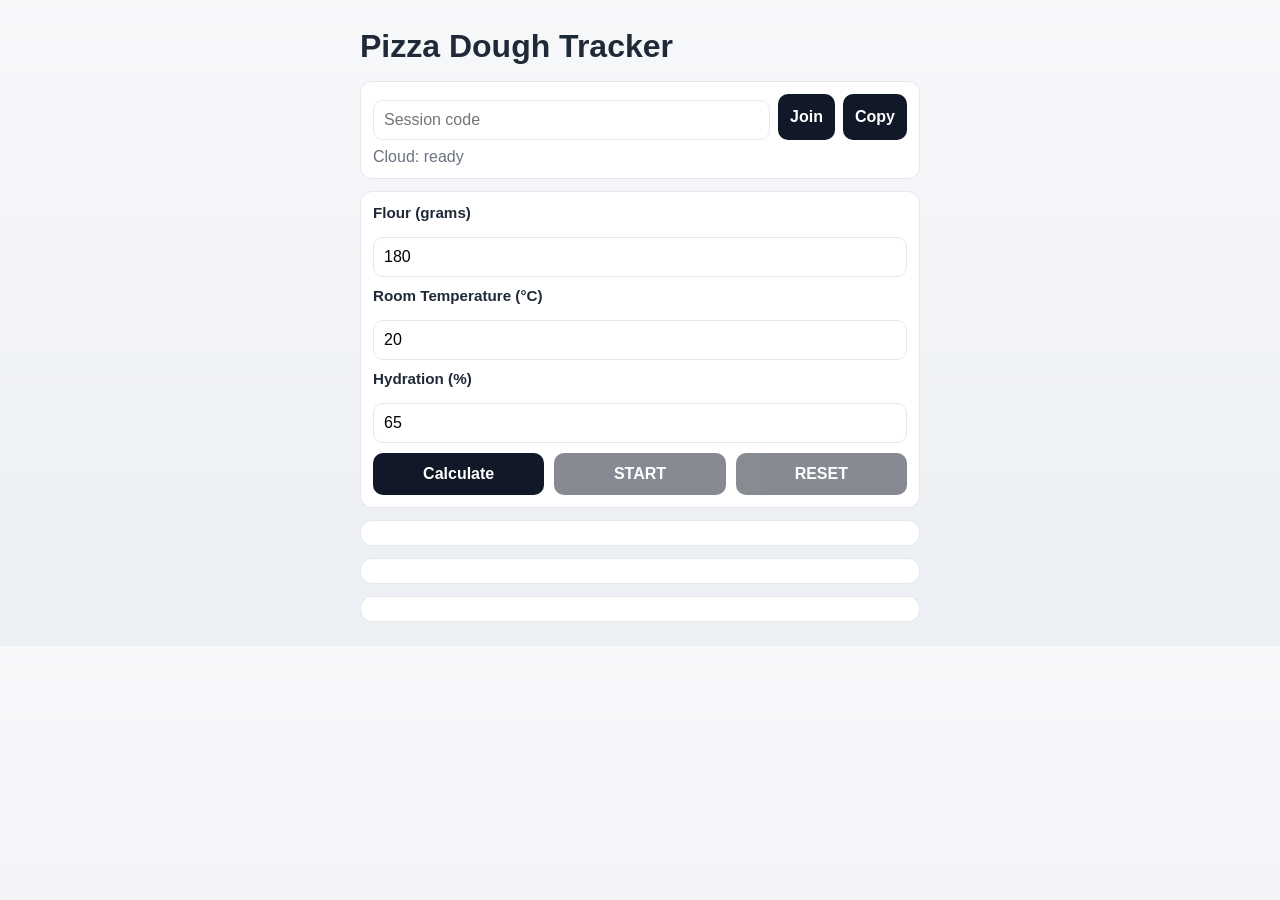
==== index.html @ 360ced1b "Fix fresh reset behavior" ====
<!doctype html>
<html lang="en">
<head>
  <meta charset="UTF-8" />
  <meta name="viewport" content="width=device-width, initial-scale=1.0" />
  <title>Pizza Dough Tracker</title>
  <link rel="stylesheet" href="style.css" />
</head>
<body>
  <main class="app">
    <h1>Pizza Dough Tracker</h1>
    <section class="card">
      <div class="session-row">
        <input type="text" id="session-id" placeholder="Session code" autocomplete="off" autocapitalize="characters" />
        <button id="join-session">Join</button>
        <button id="copy-session">Copy</button>
      </div>
      <p class="subtitle" id="session-status">Cloud: configure Supabase</p>
    </section>
    <section class="card">
      <div class="inputs">
        <label for="flour">Flour (grams)</label>
        <input type="number" id="flour" min="1" step="0.1" value="180" placeholder="e.g. 500" />

        <label for="temp">Room Temperature (°C)</label>
        <input type="number" id="temp" min="1" step="0.1" value="20" placeholder="e.g. 22" />

        <label for="hydration">Hydration (%)</label>
        <input type="number" id="hydration" min="40" max="90" step="0.1" value="65" />

        <div class="button-row">
          <button id="calculate">Calculate</button>
          <button id="start" disabled>START</button>
          <button id="reset" disabled>RESET</button>
        </div>
      </div>
    </section>

    <section class="card" id="ingredients"></section>

    <section class="card timeline-card" id="timeline"></section>
    <section class="card" id="stages"></section>
  </main>

  <audio id="alert-sound" src="sounds/stage-complete.mp3" preload="auto"></audio>
  <script src="script.js"></script>
</body>
</html>
---- style.css ----
:root {
  --bg: #f4f5f7;
  --surface: #ffffff;
  --text: #1f2937;
  --muted: #6b7280;
  --border: #e5e7eb;
  --track: #ddd;
  --success: #4caf50;
  --complete: #2196f3;
  --autolyse: #ff3b30;
  --fermentation: #0ea5e9;
  --proofing: #34d399;
}

* {
  box-sizing: border-box;
}

body {
  margin: 0;
  font-family: "Segoe UI", Tahoma, Geneva, Verdana, sans-serif;
  background: linear-gradient(180deg, #f7f8fa 0%, #eceff3 100%);
  color: var(--text);
  padding: 16px;
}

.app {
  max-width: 560px;
  margin: 0 auto;
  display: grid;
  gap: 12px;
}

h1 {
  margin: 4px 0;
}

.subtitle {
  margin: 0;
  color: var(--muted);
}

.card {
  background: var(--surface);
  border: 1px solid var(--border);
  border-radius: 12px;
  padding: 12px;
}

.inputs {
  display: grid;
  gap: 10px;
}

.session-row {
  display: grid;
  grid-template-columns: minmax(0, 1fr) auto auto;
  gap: 8px;
}

label {
  font-weight: 600;
  font-size: 0.95rem;
}

input {
  width: 100%;
  margin-top: 6px;
  padding: 10px;
  border-radius: 10px;
  border: 1px solid var(--border);
  font-size: 1rem;
}

#session-status {
  margin-top: 8px;
}

button {
  padding: 12px;
  width: 100%;
  border-radius: 10px;
  border: 0;
  font-size: 1rem;
  font-weight: 600;
  background: #111827;
  color: #fff;
}

button:disabled {
  opacity: 0.5;
}

.button-row {
  display: grid;
  grid-template-columns: 1fr 1fr 1fr;
  gap: 10px;
}

.ingredients-title {
  margin: 0 0 8px;
  font-size: 1rem;
}

.ingredients-grid {
  display: grid;
  grid-template-columns: 1fr 1fr;
  gap: 8px;
}

.ingredient-item {
  border: 1px solid var(--border);
  border-radius: 10px;
  padding: 10px;
}

.ingredient-item strong {
  display: block;
  color: var(--muted);
  font-size: 0.85rem;
  margin-bottom: 4px;
}

.stage-title {
  font-weight: 700;
}

.stage-timer {
  color: var(--muted);
  margin-top: 4px;
}

.progress-bar {
  width: 100%;
  background: var(--track);
  border-radius: 0;
  overflow: hidden;
  height: 14px;
  margin-top: 10px;
}

.progress-inner {
  width: 0%;
  height: 100%;
  background: var(--success);
  transition: width 1s linear;
}

.stage-complete .progress-inner {
  background: var(--complete);
}

.timeline-card h2 {
  margin: 0 0 10px;
  font-size: 1rem;
}

.timeline-track {
  position: relative;
  width: 100%;
  height: 28px;
  border-radius: 0;
  background: var(--track);
  overflow: hidden;
}

.timeline-segment {
  height: 100%;
  float: left;
  min-width: 16%;
}

.timeline-fill {
  position: absolute;
  inset: 0 auto 0 0;
  width: 0%;
  background: rgba(255, 255, 255, 0.55);
  border-right: 3px solid #111827;
}

.timeline-legend {
  margin: 10px 0 0;
  display: grid;
  grid-template-columns: 1fr;
  gap: 6px;
  padding: 0;
  list-style: none;
}

.timeline-legend li {
  display: block;
  color: var(--muted);
  font-size: 1rem;
  font-weight: 600;
}

.swatch {
  display: none;
}

@media (min-width: 640px) {
  body {
    padding: 24px;
  }

  .timeline-legend {
    grid-template-columns: repeat(3, 1fr);
  }
}

@media (max-width: 460px) {
  .session-row {
    grid-template-columns: 1fr 1fr;
  }

  #session-id {
    grid-column: 1 / -1;
  }

  #join-session,
  #copy-session {
    padding: 10px 8px;
    font-size: 0.9rem;
  }
}
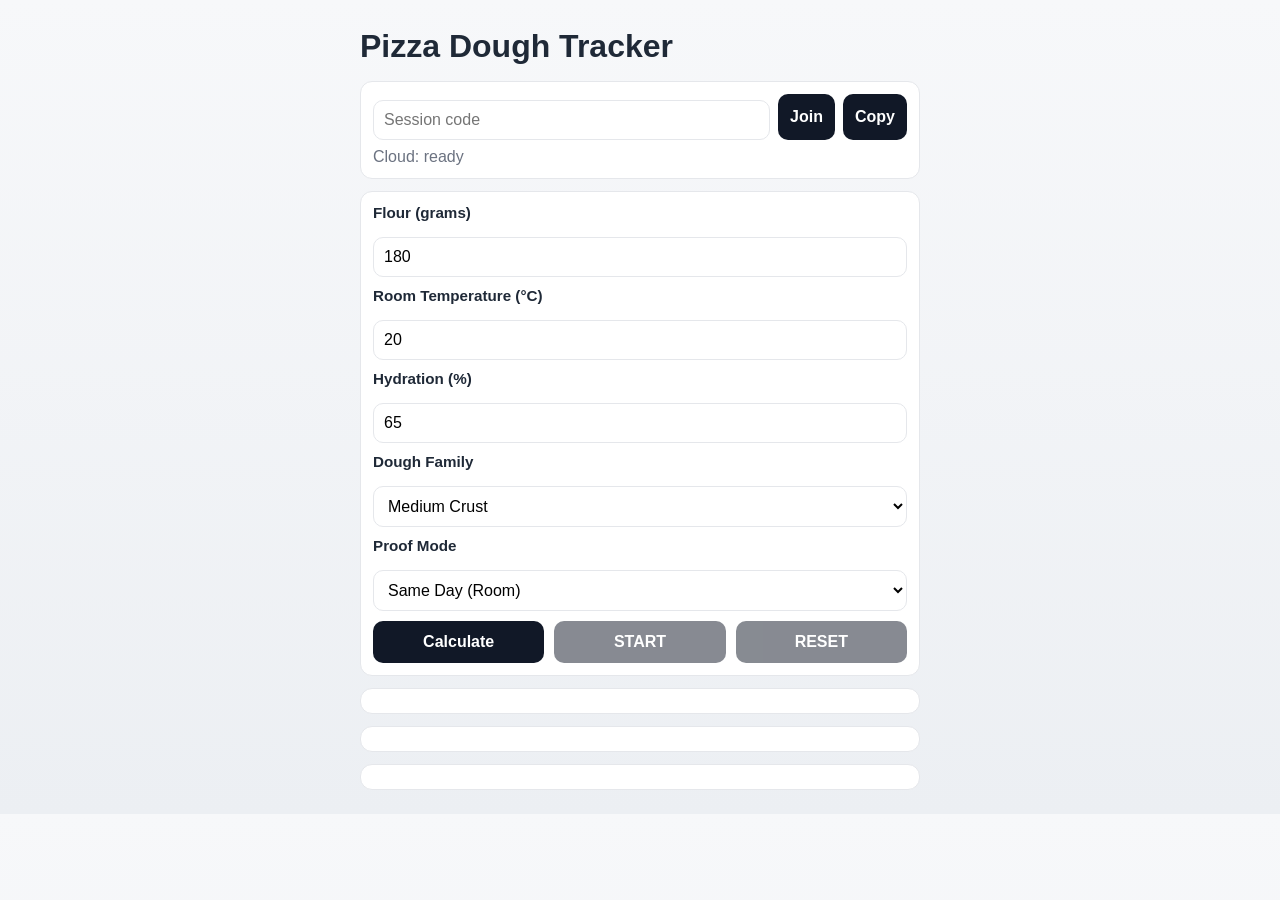
==== commit bf06682c: "Refactor dough calculation model" ====
--- a/index.html
+++ b/index.html
@@ -28,6 +28,19 @@
         <label for="hydration">Hydration (%)</label>
         <input type="number" id="hydration" min="40" max="90" step="0.1" value="65" />
 
+        <label for="dough-family">Dough Family</label>
+        <select id="dough-family">
+          <option value="medium_crust" selected>Medium Crust</option>
+          <option value="high_hydration">High Hydration</option>
+        </select>
+
+        <label for="proof-mode">Proof Mode</label>
+        <select id="proof-mode">
+          <option value="same_day_room" selected>Same Day (Room)</option>
+          <option value="cold_24h">Cold Proof 24h</option>
+          <option value="cold_48h">Cold Proof 48h</option>
+        </select>
+
         <div class="button-row">
           <button id="calculate">Calculate</button>
           <button id="start" disabled>START</button>
--- a/style.css
+++ b/style.css
@@ -72,6 +72,16 @@
   font-size: 1rem;
 }
 
+select {
+  width: 100%;
+  margin-top: 6px;
+  padding: 10px;
+  border-radius: 10px;
+  border: 1px solid var(--border);
+  font-size: 1rem;
+  background: #fff;
+}
+
 #session-status {
   margin-top: 8px;
 }
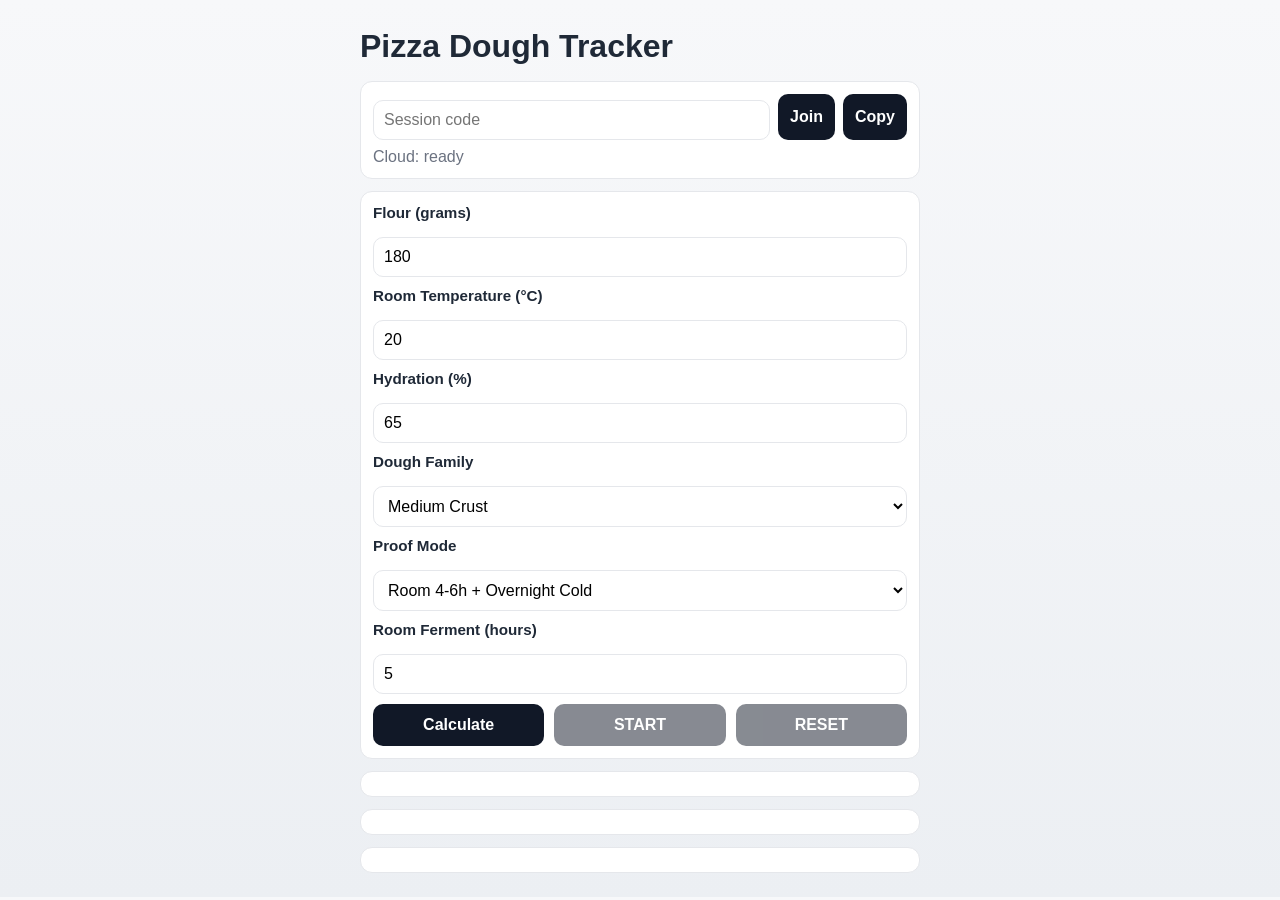
==== commit 1977cd46: "Add room overnight mode" ====
--- a/index.html
+++ b/index.html
@@ -36,10 +36,21 @@
 
         <label for="proof-mode">Proof Mode</label>
         <select id="proof-mode">
-          <option value="same_day_room" selected>Same Day (Room)</option>
+          <option value="room_overnight" selected>Room 4-6h + Overnight Cold</option>
+          <option value="same_day_room">Same Day (Room)</option>
           <option value="cold_24h">Cold Proof 24h</option>
           <option value="cold_48h">Cold Proof 48h</option>
         </select>
+
+        <label for="room-ferment-hours">Room Ferment (hours)</label>
+        <input
+          type="number"
+          id="room-ferment-hours"
+          min="4"
+          max="6"
+          step="0.5"
+          value="5"
+        />
 
         <div class="button-row">
           <button id="calculate">Calculate</button>
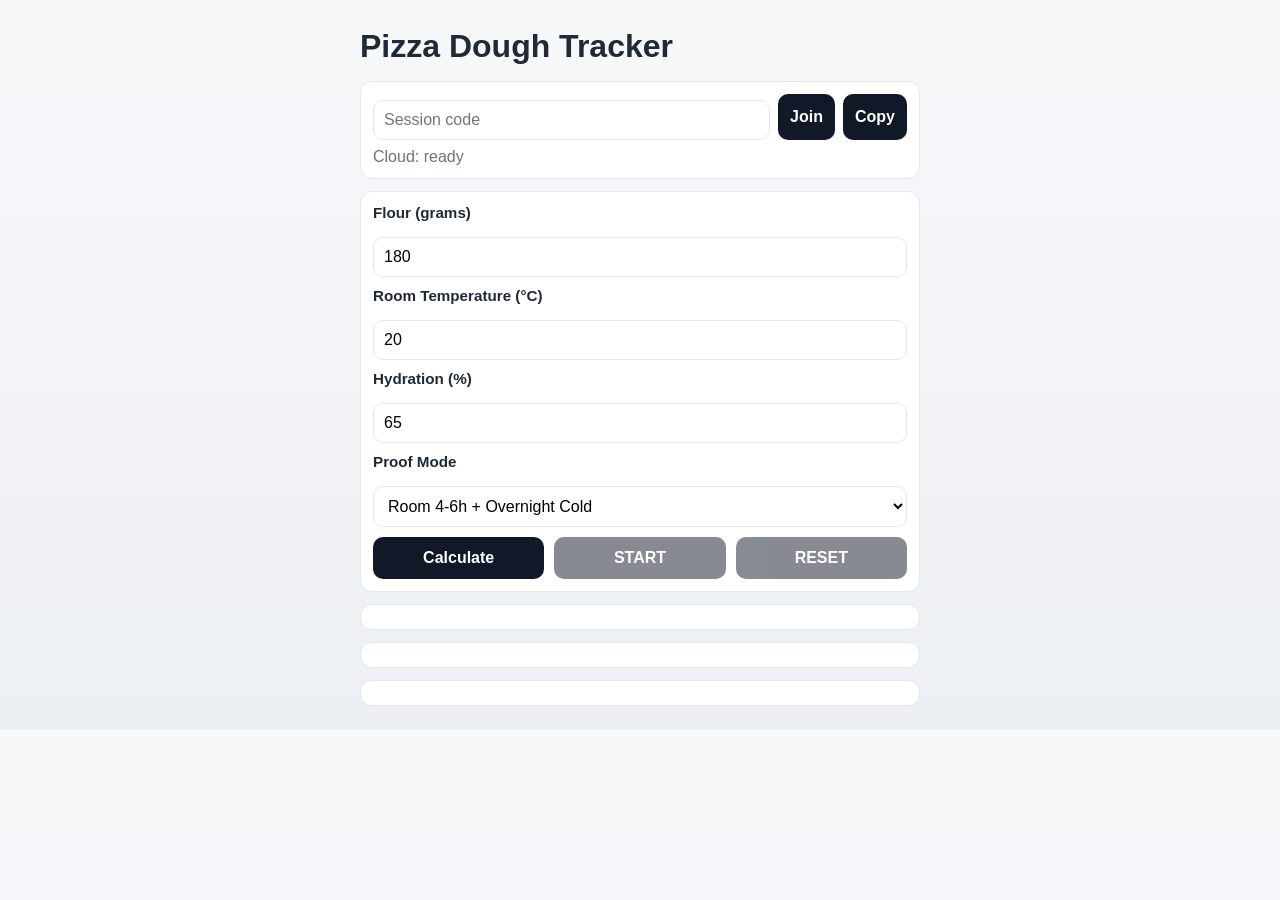
==== commit a77f3d1f: "Simplify proof parameters" ====
--- a/index.html
+++ b/index.html
@@ -28,29 +28,11 @@
         <label for="hydration">Hydration (%)</label>
         <input type="number" id="hydration" min="40" max="90" step="0.1" value="65" />
 
-        <label for="dough-family">Dough Family</label>
-        <select id="dough-family">
-          <option value="medium_crust" selected>Medium Crust</option>
-          <option value="high_hydration">High Hydration</option>
-        </select>
-
         <label for="proof-mode">Proof Mode</label>
         <select id="proof-mode">
           <option value="room_overnight" selected>Room 4-6h + Overnight Cold</option>
-          <option value="same_day_room">Same Day (Room)</option>
-          <option value="cold_24h">Cold Proof 24h</option>
-          <option value="cold_48h">Cold Proof 48h</option>
+          <option value="room_temperature">Room Temperature</option>
         </select>
-
-        <label for="room-ferment-hours">Room Ferment (hours)</label>
-        <input
-          type="number"
-          id="room-ferment-hours"
-          min="4"
-          max="6"
-          step="0.5"
-          value="5"
-        />
 
         <div class="button-row">
           <button id="calculate">Calculate</button>
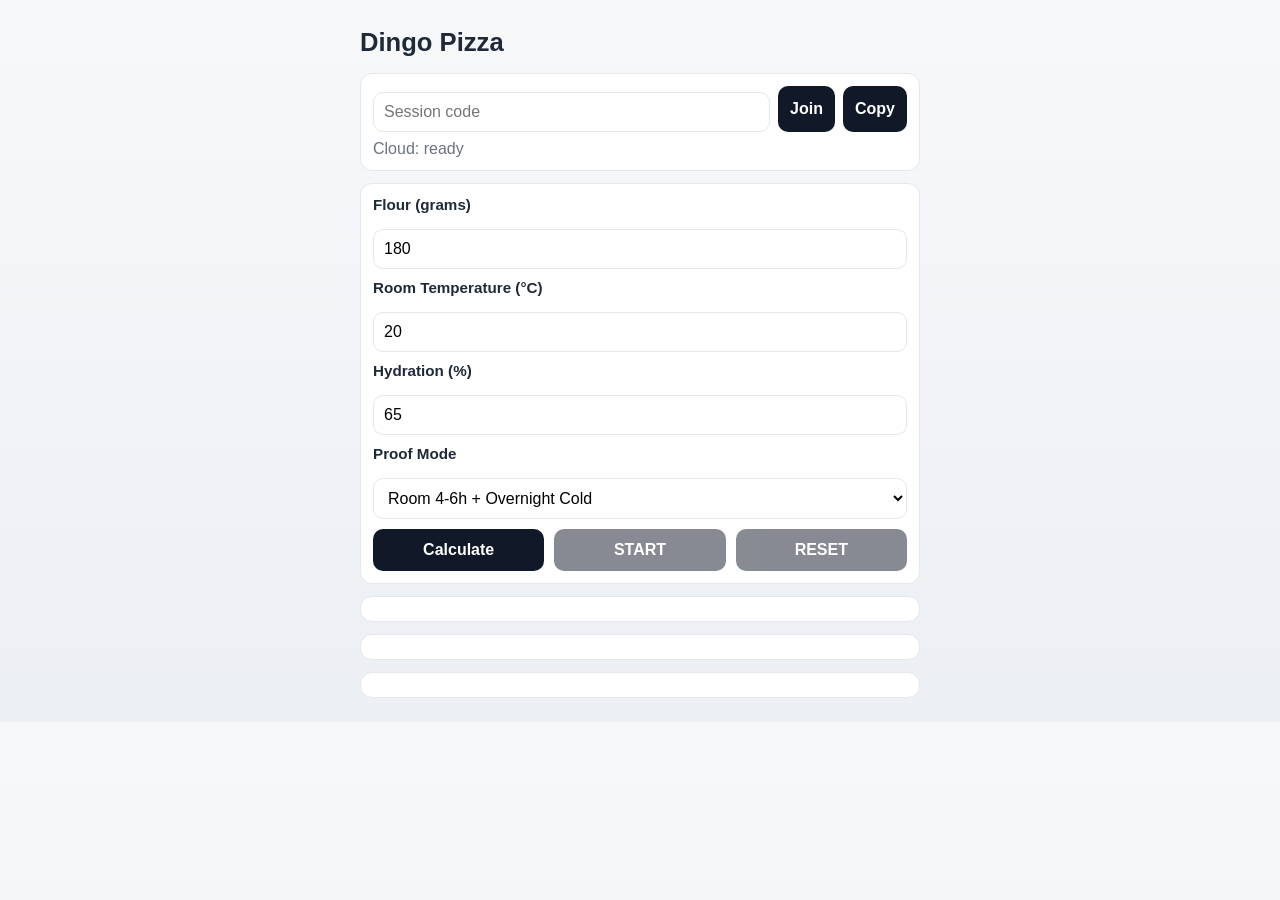
==== commit ae5e4c95: "Shrink title only" ====
--- a/index.html
+++ b/index.html
@@ -3,12 +3,12 @@
 <head>
   <meta charset="UTF-8" />
   <meta name="viewport" content="width=device-width, initial-scale=1.0" />
-  <title>Pizza Dough Tracker</title>
+  <title>Dingo Pizza</title>
   <link rel="stylesheet" href="style.css" />
 </head>
 <body>
   <main class="app">
-    <h1>Pizza Dough Tracker</h1>
+    <h1>Dingo Pizza</h1>
     <section class="card">
       <div class="session-row">
         <input type="text" id="session-id" placeholder="Session code" autocomplete="off" autocapitalize="characters" />
--- a/style.css
+++ b/style.css
@@ -33,6 +33,7 @@
 
 h1 {
   margin: 4px 0;
+  font-size: 1.6rem;
 }
 
 .subtitle {
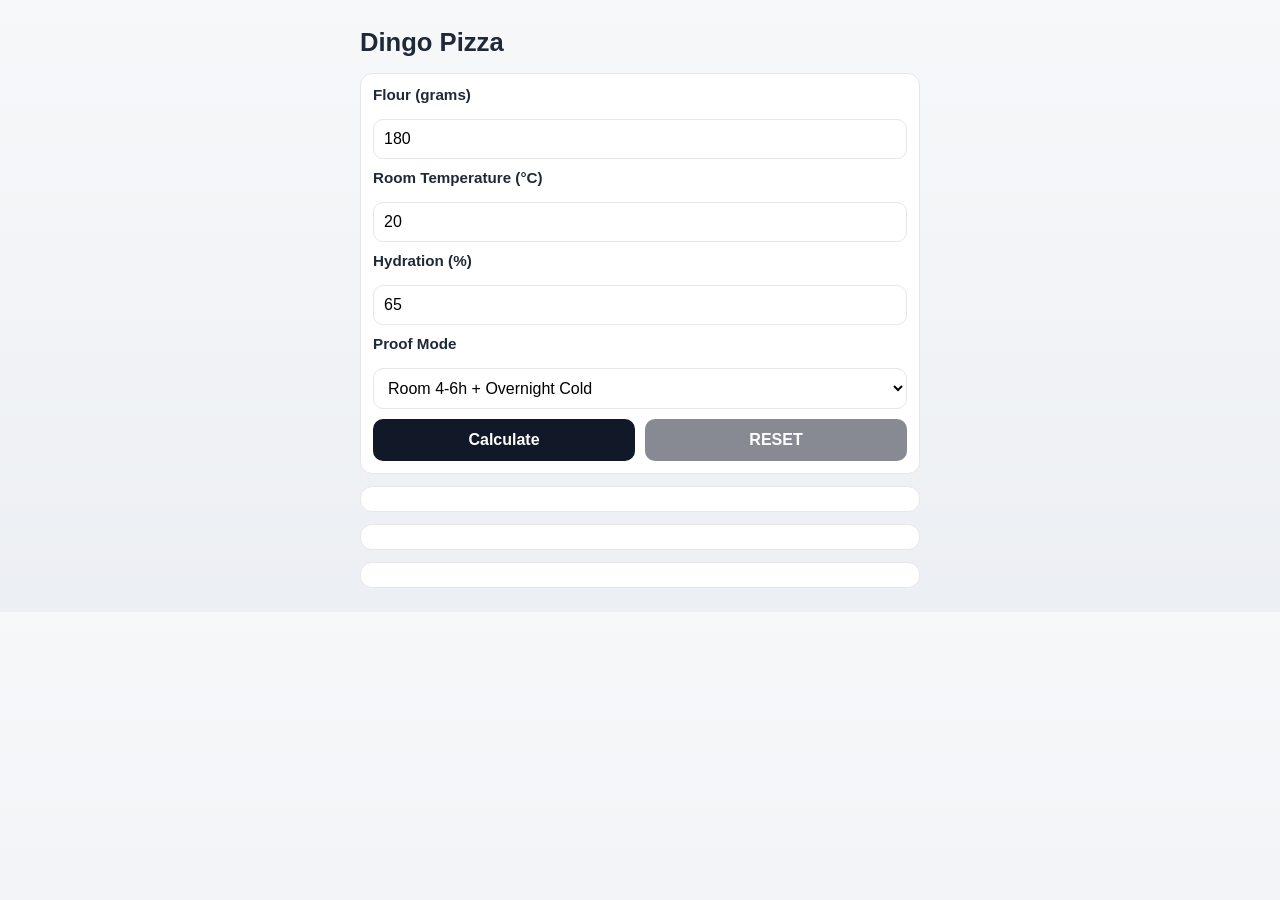
==== commit c50afe98: "removed timer" ====
--- a/index.html
+++ b/index.html
@@ -9,14 +9,6 @@
 <body>
   <main class="app">
     <h1>Dingo Pizza</h1>
-    <section class="card">
-      <div class="session-row">
-        <input type="text" id="session-id" placeholder="Session code" autocomplete="off" autocapitalize="characters" />
-        <button id="join-session">Join</button>
-        <button id="copy-session">Copy</button>
-      </div>
-      <p class="subtitle" id="session-status">Cloud: configure Supabase</p>
-    </section>
     <section class="card">
       <div class="inputs">
         <label for="flour">Flour (grams)</label>
@@ -36,7 +28,6 @@
 
         <div class="button-row">
           <button id="calculate">Calculate</button>
-          <button id="start" disabled>START</button>
           <button id="reset" disabled>RESET</button>
         </div>
       </div>
@@ -48,7 +39,6 @@
     <section class="card" id="stages"></section>
   </main>
 
-  <audio id="alert-sound" src="sounds/stage-complete.mp3" preload="auto"></audio>
   <script src="script.js"></script>
 </body>
 </html>
--- a/style.css
+++ b/style.css
@@ -53,12 +53,6 @@
   gap: 10px;
 }
 
-.session-row {
-  display: grid;
-  grid-template-columns: minmax(0, 1fr) auto auto;
-  gap: 8px;
-}
-
 label {
   font-weight: 600;
   font-size: 0.95rem;
@@ -81,10 +75,6 @@
   border: 1px solid var(--border);
   font-size: 1rem;
   background: #fff;
-}
-
-#session-status {
-  margin-top: 8px;
 }
 
 button {
@@ -102,9 +92,14 @@
   opacity: 0.5;
 }
 
+#reset:not(:disabled) {
+  background: #f59e0b;
+  color: #111827;
+}
+
 .button-row {
   display: grid;
-  grid-template-columns: 1fr 1fr 1fr;
+  grid-template-columns: 1fr 1fr;
   gap: 10px;
 }
 
@@ -132,38 +127,15 @@
   margin-bottom: 4px;
 }
 
-.stage-title {
-  font-weight: 700;
-}
-
-.stage-timer {
-  color: var(--muted);
-  margin-top: 4px;
-}
-
-.progress-bar {
-  width: 100%;
-  background: var(--track);
-  border-radius: 0;
-  overflow: hidden;
-  height: 14px;
-  margin-top: 10px;
-}
-
-.progress-inner {
-  width: 0%;
-  height: 100%;
-  background: var(--success);
-  transition: width 1s linear;
-}
-
-.stage-complete .progress-inner {
-  background: var(--complete);
-}
-
 .timeline-card h2 {
+  margin: 0 0 4px;
+  font-size: 1rem;
+}
+
+.timeline-total {
   margin: 0 0 10px;
-  font-size: 1rem;
+  color: var(--muted);
+  font-weight: 600;
 }
 
 .timeline-track {
@@ -176,17 +148,13 @@
 }
 
 .timeline-segment {
+  display: grid;
+  place-items: center;
   height: 100%;
   float: left;
   min-width: 16%;
-}
-
-.timeline-fill {
-  position: absolute;
-  inset: 0 auto 0 0;
-  width: 0%;
-  background: rgba(255, 255, 255, 0.55);
-  border-right: 3px solid #111827;
+  color: #fff;
+  font-weight: 700;
 }
 
 .timeline-legend {
@@ -199,38 +167,36 @@
 }
 
 .timeline-legend li {
+  display: grid;
+  grid-template-columns: auto 1fr auto;
+  gap: 8px;
+  align-items: center;
+  color: var(--muted);
+  font-size: 1rem;
+  font-weight: 600;
+  border: 1px solid var(--border);
+  border-radius: 10px;
+  padding: 10px;
+}
+
+.timeline-legend strong {
+  color: var(--text);
+}
+
+.swatch {
   display: block;
-  color: var(--muted);
-  font-size: 1rem;
-  font-weight: 600;
-}
-
-.swatch {
-  display: none;
+  width: 12px;
+  height: 12px;
+  border-radius: 999px;
+}
+
+.stage-step {
+  font-size: 0.8rem;
+  text-transform: uppercase;
 }
 
 @media (min-width: 640px) {
   body {
     padding: 24px;
   }
-
-  .timeline-legend {
-    grid-template-columns: repeat(3, 1fr);
-  }
-}
-
-@media (max-width: 460px) {
-  .session-row {
-    grid-template-columns: 1fr 1fr;
-  }
-
-  #session-id {
-    grid-column: 1 / -1;
-  }
-
-  #join-session,
-  #copy-session {
-    padding: 10px 8px;
-    font-size: 0.9rem;
-  }
-}
+}
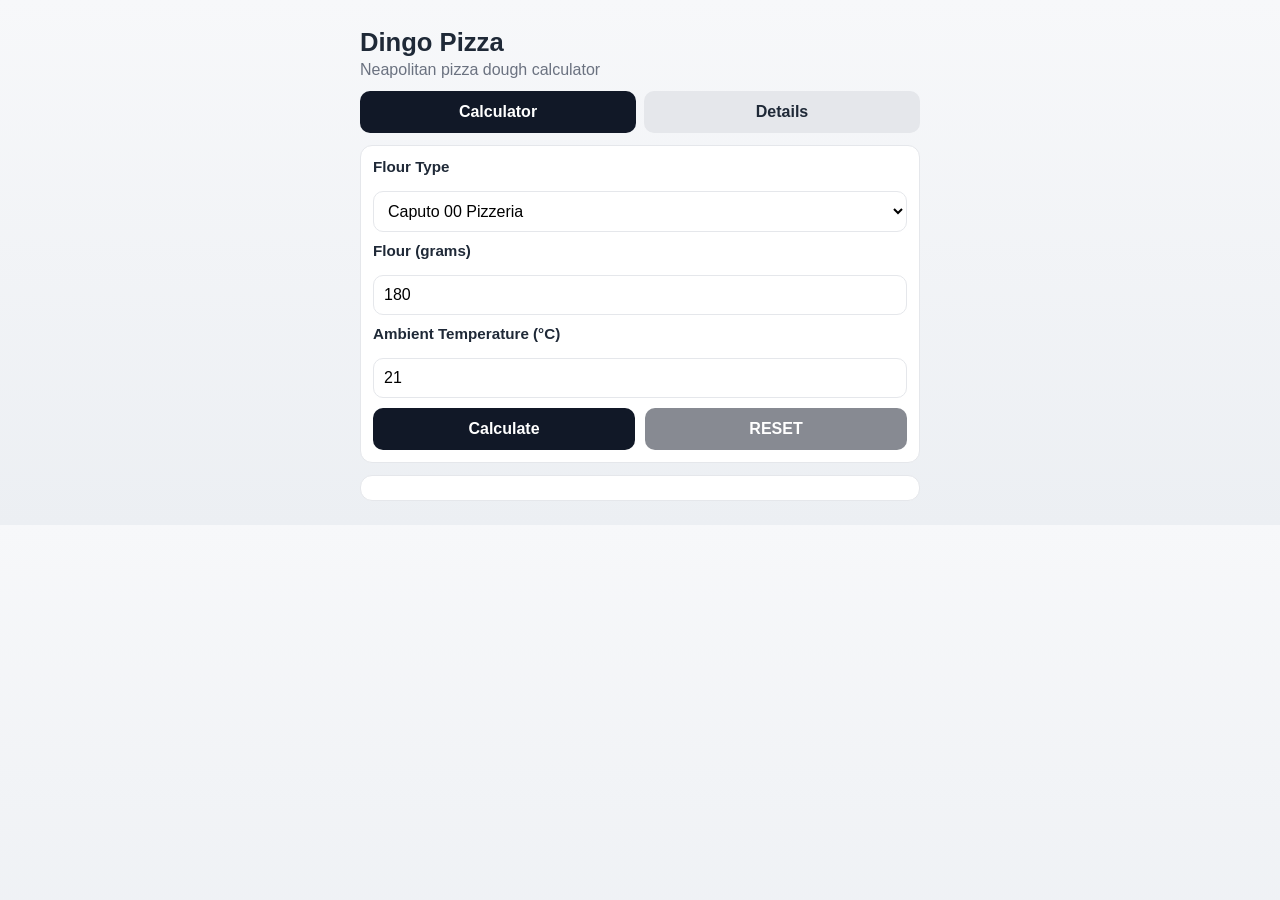
==== commit d82263cc: "pizza 2.0 up and M5" ====
--- a/index.html
+++ b/index.html
@@ -8,35 +8,63 @@
 </head>
 <body>
   <main class="app">
-    <h1>Dingo Pizza</h1>
-    <section class="card">
-      <div class="inputs">
-        <label for="flour">Flour (grams)</label>
-        <input type="number" id="flour" min="1" step="0.1" value="180" placeholder="e.g. 500" />
+    <header class="app-header">
+      <h1>Dingo Pizza</h1>
+      <p class="subtitle">Neapolitan pizza dough calculator</p>
+    </header>
 
-        <label for="temp">Room Temperature (°C)</label>
-        <input type="number" id="temp" min="1" step="0.1" value="20" placeholder="e.g. 22" />
+    <nav class="tabs" role="tablist">
+      <button class="tab-btn is-active" data-tab="calculator" role="tab" aria-selected="true">Calculator</button>
+      <button class="tab-btn" data-tab="details" role="tab" aria-selected="false">Details</button>
+    </nav>
 
-        <label for="hydration">Hydration (%)</label>
-        <input type="number" id="hydration" min="40" max="90" step="0.1" value="65" />
+    <section id="calculator" class="tab-panel" role="tabpanel">
+      <section class="card">
+        <div class="inputs">
+          <label for="flour-type">Flour Type</label>
+          <select id="flour-type">
+            <option value="caputo" selected>Caputo 00 Pizzeria</option>
+            <option value="t65">Spanish T65</option>
+          </select>
 
-        <label for="proof-mode">Proof Mode</label>
-        <select id="proof-mode">
-          <option value="room_overnight" selected>Room 4-6h + Overnight Cold</option>
-          <option value="room_temperature">Room Temperature</option>
-        </select>
+          <label for="flour">Flour (grams)</label>
+          <input type="number" id="flour" min="90" step="1" value="180" placeholder="e.g. 180" />
 
-        <div class="button-row">
-          <button id="calculate">Calculate</button>
-          <button id="reset" disabled>RESET</button>
+          <label for="temp">Ambient Temperature (°C)</label>
+          <input type="number" id="temp" min="0" max="45" step="0.5" value="21" placeholder="e.g. 21" />
+
+          <div class="button-row">
+            <button id="calculate">Calculate</button>
+            <button id="reset" disabled>RESET</button>
+          </div>
         </div>
-      </div>
+      </section>
+
+      <section class="card" id="ingredients"></section>
     </section>
 
-    <section class="card" id="ingredients"></section>
+    <section id="details" class="tab-panel" role="tabpanel" hidden>
+      <section class="card">
+        <h2 class="ingredients-title">Calculation Settings</h2>
+        <p class="note">Defaults use the HOME-OVEN-220-7C profile. Changes create a custom profile.</p>
+        <div class="inputs settings-inputs">
+          <label for="oven-temp">Oven Temperature (°C)</label>
+          <input type="number" id="oven-temp" min="150" max="350" step="5" value="220" />
 
-    <section class="card timeline-card" id="timeline"></section>
-    <section class="card" id="stages"></section>
+          <label for="fridge-temp">Refrigerator Temperature (°C)</label>
+          <input type="number" id="fridge-temp" min="0" max="15" step="0.5" value="7" />
+
+          <label for="hydration-mode">Hydration Mode</label>
+          <select id="hydration-mode">
+            <option value="auto" selected>Auto recommendation</option>
+            <option value="manual">Manual override</option>
+          </select>
+          <input type="number" id="manual-hydration" min="40" max="100" step="0.1" value="62" hidden placeholder="Hydration (%)" />
+
+        </div>
+      </section>
+
+    </section>
   </main>
 
   <script src="script.js"></script>
--- a/style.css
+++ b/style.css
@@ -41,6 +41,31 @@
   color: var(--muted);
 }
 
+.tabs {
+  display: grid;
+  grid-template-columns: 1fr 1fr;
+  gap: 8px;
+}
+
+.tab-btn {
+  background: #e5e7eb;
+  color: #1f2937;
+}
+
+.tab-btn.is-active {
+  background: #111827;
+  color: #fff;
+}
+
+.tab-panel {
+  display: grid;
+  gap: 12px;
+}
+
+.tab-panel[hidden] {
+  display: none;
+}
+
 .card {
   background: var(--surface);
   border: 1px solid var(--border);
@@ -195,6 +220,78 @@
   text-transform: uppercase;
 }
 
+.note {
+  margin: 10px 0 0;
+  color: var(--muted);
+  font-size: 0.9rem;
+}
+
+.ball-list {
+  margin: 0;
+  padding: 0;
+  list-style: none;
+  display: grid;
+  gap: 8px;
+}
+
+.ball-list li {
+  display: grid;
+  gap: 2px;
+  border: 1px solid var(--border);
+  border-radius: 10px;
+  padding: 10px;
+  color: var(--muted);
+  font-size: 0.9rem;
+}
+
+.ball-list li strong {
+  color: var(--text);
+}
+
+.advice {
+  margin-top: 10px;
+  border-left: 4px solid var(--complete);
+  background: #eff6ff;
+  border-radius: 0 10px 10px 0;
+  padding: 10px;
+  font-size: 0.9rem;
+}
+
+.info-list {
+  display: grid;
+  gap: 8px;
+}
+
+.info-row {
+  display: grid;
+  grid-template-columns: auto 1fr;
+  gap: 10px;
+  font-size: 0.9rem;
+  color: var(--text);
+}
+
+.info-label {
+  color: var(--muted);
+  font-weight: 600;
+  white-space: nowrap;
+}
+
+.confidence {
+  font-weight: 700;
+}
+
+.confidence-high {
+  color: #2e7d32;
+}
+
+.confidence-medium {
+  color: #9a6700;
+}
+
+.confidence-low {
+  color: #b42318;
+}
+
 @media (min-width: 640px) {
   body {
     padding: 24px;
